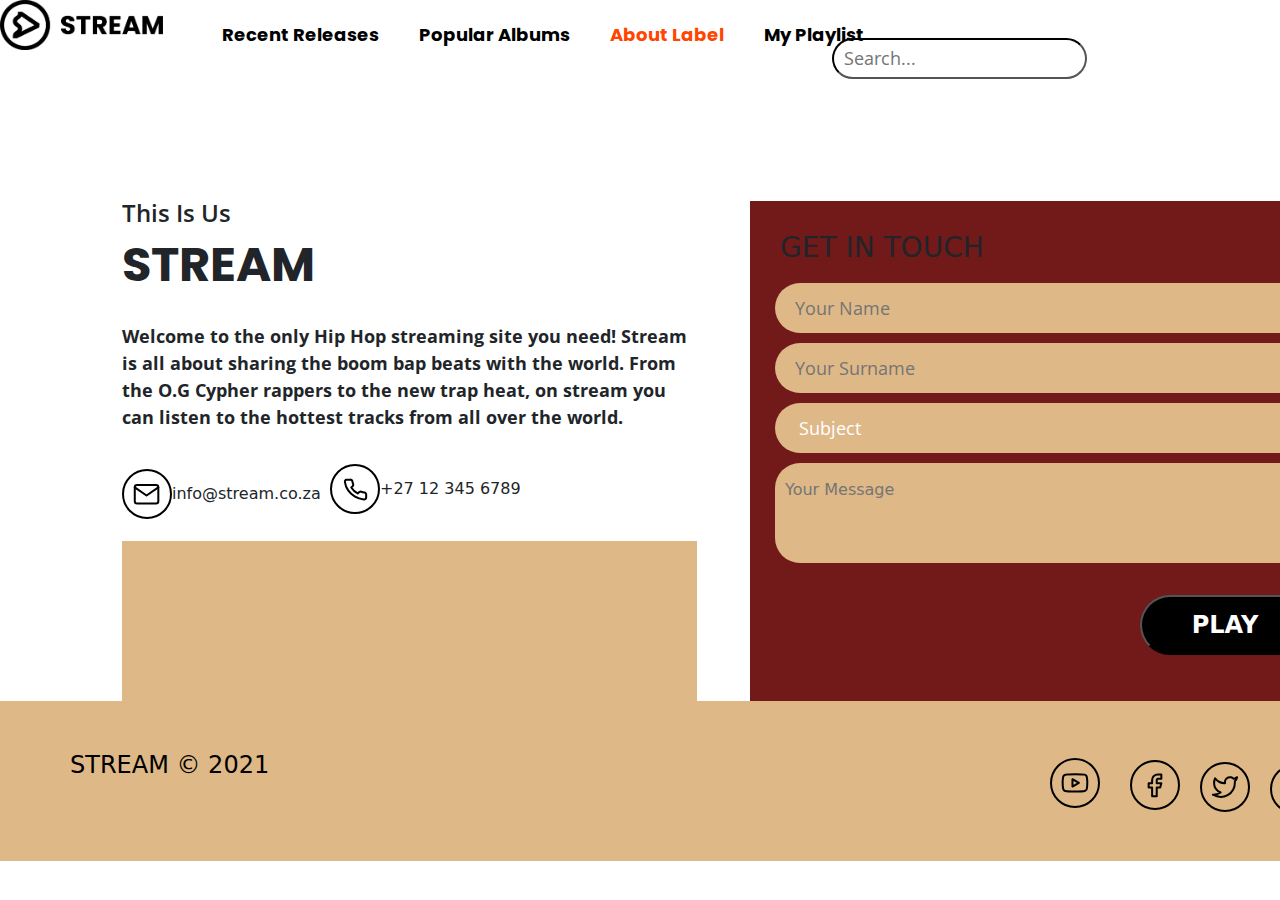
==== pages/About Label.html @ fa24c02f "Third commit" ====
<!DOCTYPE html>
<html lang="en">
<head>
    <meta charset="UTF-8">
    <meta http-equiv="X-UA-Compatible" content="IE=edge">
    <meta name="viewport" content="width=device-width, initial-scale=1.0">
    <title>About Us:Stream your heart away</title>

    <link rel="stylesheet" href="https://cdn.jsdelivr.net/npm/bootstrap@5.2.3/dist/css/bootstrap.min.css">
    <script src="https://cdn.jsdelivr.net/npm/bootstrap@5.2.3/dist/js/bootstrap.min.js"></script>

    <link rel="preconnect" href="https://fonts.googleapis.com">
    <link rel="preconnect" href="https://fonts.gstatic.com" crossorigin>
    <link href="https://fonts.googleapis.com/css2?family=Open+Sans:wght@300&family=Poppins:wght@300&display=swap" rel="stylesheet">

    <link rel="stylesheet" href="../css/sub.css">
   
</head>
<body>
    <nav>
        <div class="Logo">
            <img src="../assets/Logo/stream_logo_black.png" height="50px">
        </div>
            <div class="nav-con">
                <ul>
                    <a href="../Index.html"><li>Recent Releases</li></a>
                    <a href="#"><li>Popular Albums</li></a>
                    <a href="../pages/About Label.html"><li class="active">About Label</li></a>
                    <a href="My Playlist"><li>My Playlist</li></a>
                </ul>
            </div>
            <form>
                <input class="move" type="text" placeholder="Search..." class="btn" required>
            </form>
        </div> 

    </nav>

    <div class="col-6">
        <div class="text">
            <h4>This Is Us</h4>
            <h1><strong>STREAM</strong></h1>
            <p>Welcome to the only Hip Hop streaming site you need! Stream is all about sharing the boom bap beats with the world. From the O.G Cypher rappers to the new trap heat, on stream you can listen to the hottest tracks from all over the world.</p>
        </div>

        <div class="contact">
            <div class="email"><img src="../assets/Icons/contact/email_icon.svg">info@stream.co.za</div>
            <div class="call"><img src="../assets/Icons/contact/phone_icon.svg">+27 12 345 6789</div>
        </div>

        <div class="location"></div>

    </div>

    <div class="col-6">

        <form>
            <div class="form">
                <h3>GET IN TOUCH</h3>

                <input class="form-input" type="text" placeholder="Your Name" required>
                <input class="form-input" type="text" placeholder="Your Surname" required>

                <select class="choose">
                    <option>Option One</option>
                    <option>Option Two</option>
                    <option>Option Three</option>
                    <option>Option Four</option>
                    <option selected="selected">Subject</option>  
                </select>
                
                <div class="write">
                    <textarea class="message" placeholder="Your Message" rows="10"></textarea>
                </div>

                <div class="press">
                    <button class="button">PLAY</button>
                </div>
            </div>
        </form>
    </div>

    <footer>
        <h4>STREAM © 2021</h4>

        <div class="youtube"><img src="../assets/Icons/social/youtube_icon.svg"></div>
        <div class="facebook"><img src="../assets/Icons/social/facebook_icon.svg"></div>
        <div class="twitter"><img src="../assets/Icons/social/twitter_icon.svg"></div>
        <div class="instagram"><img src="../assets/Icons/social/instagram_icon.svg"></div>
        
    </footer>
</body>
</html>
---- css/sub.css ----
.icon-size{
    inline-size: 34px;
    margin-top: -40px;
    margin-left: 10px;
}

.logo h3{
    margin-left: 200px;
}

nav ul{
    list-style: none;
}

.nav-con{
    margin-left: 150px;
    margin-top: -45px;
}

nav li{
    float: left;
    padding-left: 40px;
    font-size: 18px;
    font-family: 'Poppins', sans-serif;
    color: black;
    font-weight: bold;
}

nav li:hover{
    cursor: pointer;
    color: orangered;
}

.active{
    color: orangered;
    font-weight: bold;
}

.move{
    width: 255px;
    margin-left: 65%;
    border-color: black;
    border-radius: 25px;
    padding-top: 5px;
    padding-bottom: 5px;
    padding-left: 10px;
    background-color: transparent;
    margin-top: -100px;
    font-size: 18px;
    font-family: 'Open Sans', sans-serif;
}

.text h4{
    font-size: 24px;
    font-family: 'Open Sans', sans-serif;
    font-weight: 600;
}

.text{
    width: 575px;
    height: 400px;
    margin-left: 122px;
    margin-top: 120px;
}

.text h1{
    font-size: 48px;
    font-family: 'Poppins', sans-serif;
}

.text p{
    margin-top: 30px;
    font-size: 18px;
    font-family: 'Open Sans', sans-serif;
    font-weight: bold;
}

.email{
    margin-left: 122px;
}

.contact{
    margin-top: -130px;
}

.contact p{
    margin-left: 185px;
    margin-top: -35px;
    font-size: 18px;
    font-family: 'Open Sans', sans-serif;
}

.call{
    margin-left: 330px;
    margin-top: -55px;
}

.location{
    width: 575px;
    height: 160px;
    background-color: burlywood;
    margin-top: 27px;
    margin-left: 122px;
}

.form{
    width: 600px;
    height: 500px;
    background-color: rgb(114, 25, 25);
    margin-left: 750px;
    padding-top: 30px;
    margin-top: -500px;
}

.form h3{
    padding-left: 30px;
}

.form-input{
    width: 90%;
    height: 50px;
    margin-top: 10px;
    margin-left: 25px;
    padding-left: 20px;
    border-radius: 25px;
    border: none;
    font-size: 18px;
    font-family: 'Open Sans', sans-serif;
    background-color: burlywood;
    color: white;
}

.choose{
    width: 90%;
    height: 50px;
    margin-top: 10px;
    margin-left: 25px;
    padding-left: 20px;
    border-radius: 25px;
    border: none;
    font-size: 18px;
    font-family: 'Open Sans', sans-serif;
    background-color: burlywood;
    color: white;
}

.message{
    width: 540px;
    height: 100px;
    border-radius: 25px;
    border: none;
    margin-top: 10px;
    padding-top: 15px;
    padding-left: 10px;
    margin-left: 25px;
    background-color: burlywood;
    color: white;
}

.button{
    width: 170px;
    height: 60px;
    margin-top: 25px;
    margin-left: 390px;
    border-radius: 40px;
    background-color: black;
    color: white;
    font-weight: bold;
    font-size: 24px; 
}

footer{
    width: 100%;
    height: 160px;
    background-color: burlywood;
    padding-top: 50px;
    color: black;
   
}

footer h4{
    margin-left: 70px;
    color: black;
}

.youtube{
    inline-size: 34px;
    margin-left: 1050px;
    margin-top: -30px;
}

.facebook{
    inline-size: 34px;
    margin-left: 1130px;
    margin-top: -48px;
}

.twitter{
    inline-size: 34px;
    margin-left: 1200px;
    margin-top: -48px;
}

.instagram{
    inline-size: 34px;
    margin-left: 1270px;
    margin-top: -48px;
}
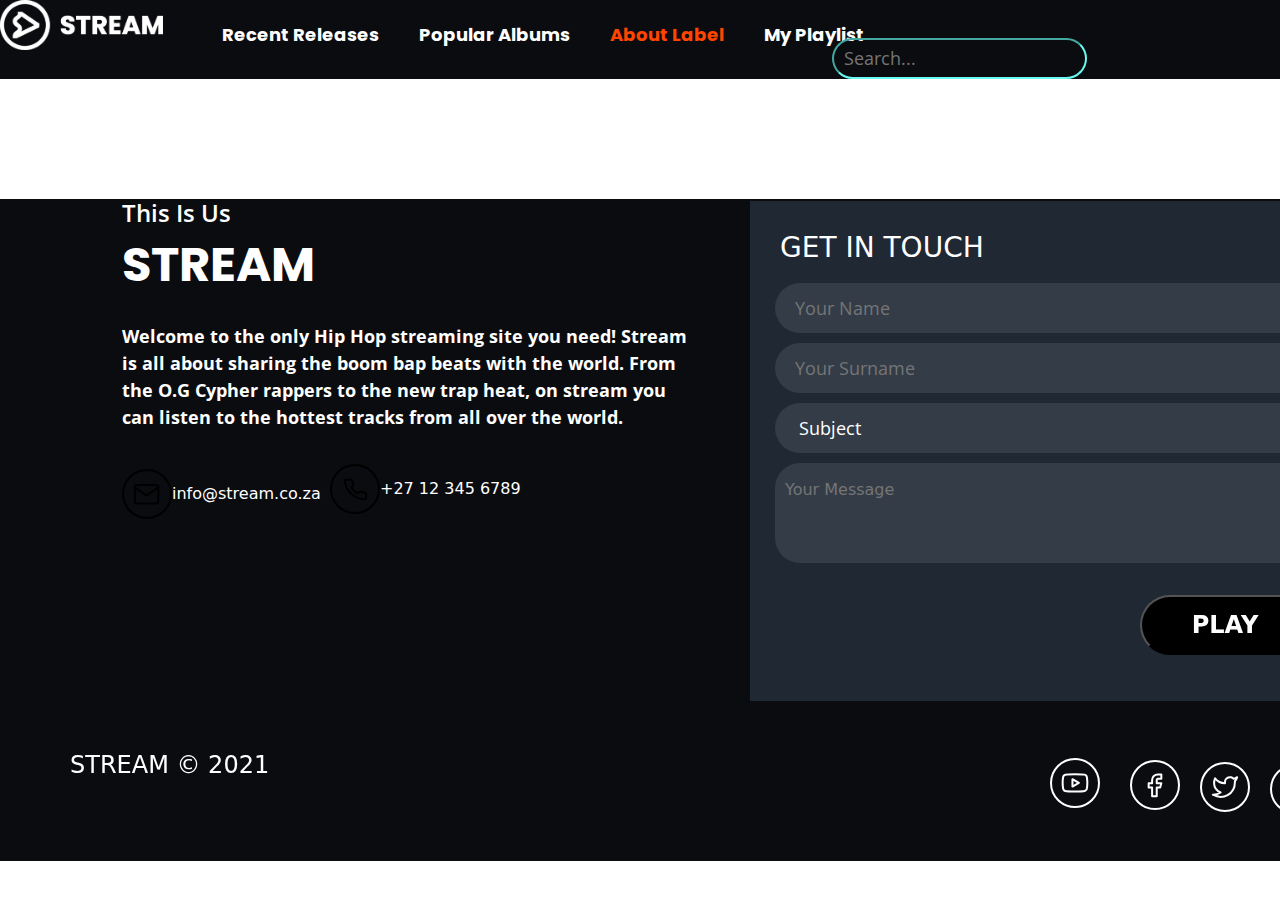
==== commit d773e781: "Project 101" ====
--- a/pages/About Label.html
+++ b/pages/About Label.html
@@ -17,77 +17,81 @@
    
 </head>
 <body>
-    <nav>
-        <div class="Logo">
-            <img src="../assets/Logo/stream_logo_black.png" height="50px">
-        </div>
-            <div class="nav-con">
-                <ul>
-                    <a href="../Index.html"><li>Recent Releases</li></a>
-                    <a href="#"><li>Popular Albums</li></a>
-                    <a href="../pages/About Label.html"><li class="active">About Label</li></a>
-                    <a href="My Playlist"><li>My Playlist</li></a>
-                </ul>
+<div class="background">
+        <nav>
+            <div class="Logo">
+                <img src="../assets/Logo/stream_logo_white.png" height="50px">
             </div>
-            <form>
-                <input class="move" type="text" placeholder="Search..." class="btn" required>
-            </form>
-        </div> 
+                <div class="nav-con">
+                    <ul>
+                        <a href="../Index.html"><li>Recent Releases</li></a>
+                        <a href="#"><li>Popular Albums</li></a>
+                        <a href="../pages/About Label.html"><li class="active">About Label</li></a>
+                        <a href="My Playlist"><li>My Playlist</li></a>
+                    </ul>
+                </div>
+                <form>
+                    <input class="move" type="text" placeholder="Search..." class="btn" required>
+                </form>
+            </div> 
+        </nav>
+    </div>
 
-    </nav>
+    <div class="background">
+        <div class="col-6">
+            <div class="text">
+                <h4>This Is Us</h4>
+                <h1><strong>STREAM</strong></h1>
+                <p>Welcome to the only Hip Hop streaming site you need! Stream is all about sharing the boom bap beats with the world. From the O.G Cypher rappers to the new trap heat, on stream you can listen to the hottest tracks from all over the world.</p>
+            </div>
 
-    <div class="col-6">
-        <div class="text">
-            <h4>This Is Us</h4>
-            <h1><strong>STREAM</strong></h1>
-            <p>Welcome to the only Hip Hop streaming site you need! Stream is all about sharing the boom bap beats with the world. From the O.G Cypher rappers to the new trap heat, on stream you can listen to the hottest tracks from all over the world.</p>
+            <div class="contact">
+                <div class="email"><img src="../assets/Icons/contact/email_icon.svg">info@stream.co.za</div>
+                <div class="call"><img src="../assets/Icons/contact/phone_icon.svg">+27 12 345 6789</div>
+            </div>
+
+            <div class="location"><iframe src="https://www.google.com/maps/embed?pb=!1m18!1m12!1m3!1d202405.56727052628!2d126.83405462526255!3d37.56479334294854!2m3!1f0!2f0!3f0!3m2!1i1024!2i768!4f13.1!3m3!1m2!1s0x357ca2012d5c39cf%3A0x7e11eca1405bf29b!2sSeoul%2C%20South%20Korea!5e0!3m2!1sen!2sza!4v1681047747278!5m2!1sen!2sza" width="600" height="160" style="border:0;" allowfullscreen="" loading="lazy" referrerpolicy="no-referrer-when-downgrade"></iframe></div>
+
         </div>
 
-        <div class="contact">
-            <div class="email"><img src="../assets/Icons/contact/email_icon.svg">info@stream.co.za</div>
-            <div class="call"><img src="../assets/Icons/contact/phone_icon.svg">+27 12 345 6789</div>
+        <div class="col-6">
+
+            <form>
+                <div class="form">
+                    <h3>GET IN TOUCH</h3>
+
+                    <input class="form-input" type="text" placeholder="Your Name" required>
+                    <input class="form-input" type="text" placeholder="Your Surname" required>
+
+                    <select class="choose">
+                        <option>Option One</option>
+                        <option>Option Two</option>
+                        <option>Option Three</option>
+                        <option>Option Four</option>
+                        <option selected="selected">Subject</option>  
+                    </select>
+                    
+                    <div class="write">
+                        <textarea class="message" placeholder="Your Message" rows="10"></textarea>
+                    </div>
+
+                    <div class="press">
+                        <button class="button">PLAY</button>
+                    </div>
+                </div>
+            </form>
         </div>
 
-        <div class="location"></div>
+        <footer>
+            <h4>STREAM © 2021</h4>
 
+            <div class="youtube"><img src="../assets/Icons/social/youtube_icon.svg"></div>
+            <div class="facebook"><img src="../assets/Icons/social/facebook_icon.svg"></div>
+            <div class="twitter"><img src="../assets/Icons/social/twitter_icon.svg"></div>
+            <div class="instagram"><img src="../assets/Icons/social/instagram_icon.svg"></div>
+            
+        </footer>
     </div>
-
-    <div class="col-6">
-
-        <form>
-            <div class="form">
-                <h3>GET IN TOUCH</h3>
-
-                <input class="form-input" type="text" placeholder="Your Name" required>
-                <input class="form-input" type="text" placeholder="Your Surname" required>
-
-                <select class="choose">
-                    <option>Option One</option>
-                    <option>Option Two</option>
-                    <option>Option Three</option>
-                    <option>Option Four</option>
-                    <option selected="selected">Subject</option>  
-                </select>
-                
-                <div class="write">
-                    <textarea class="message" placeholder="Your Message" rows="10"></textarea>
-                </div>
-
-                <div class="press">
-                    <button class="button">PLAY</button>
-                </div>
-            </div>
-        </form>
-    </div>
-
-    <footer>
-        <h4>STREAM © 2021</h4>
-
-        <div class="youtube"><img src="../assets/Icons/social/youtube_icon.svg"></div>
-        <div class="facebook"><img src="../assets/Icons/social/facebook_icon.svg"></div>
-        <div class="twitter"><img src="../assets/Icons/social/twitter_icon.svg"></div>
-        <div class="instagram"><img src="../assets/Icons/social/instagram_icon.svg"></div>
-        
-    </footer>
+</div>
 </body>
 </html>--- a/css/sub.css
+++ b/css/sub.css
@@ -1,3 +1,7 @@
+.background{
+    background-color: #0b0c10;
+}
+
 .icon-size{
     inline-size: 34px;
     margin-top: -40px;
@@ -15,6 +19,7 @@
 .nav-con{
     margin-left: 150px;
     margin-top: -45px;
+    
 }
 
 nav li{
@@ -22,8 +27,9 @@
     padding-left: 40px;
     font-size: 18px;
     font-family: 'Poppins', sans-serif;
-    color: black;
-    font-weight: bold;
+    color: white;
+    font-weight: bold;
+   
 }
 
 nav li:hover{
@@ -39,7 +45,7 @@
 .move{
     width: 255px;
     margin-left: 65%;
-    border-color: black;
+    border-color: #66fcf1;
     border-radius: 25px;
     padding-top: 5px;
     padding-bottom: 5px;
@@ -61,6 +67,7 @@
     height: 400px;
     margin-left: 122px;
     margin-top: 120px;
+    color: white;
 }
 
 .text h1{
@@ -77,10 +84,12 @@
 
 .email{
     margin-left: 122px;
+    color: white;
 }
 
 .contact{
     margin-top: -130px;
+    color: white;
 }
 
 .contact p{
@@ -98,7 +107,6 @@
 .location{
     width: 575px;
     height: 160px;
-    background-color: burlywood;
     margin-top: 27px;
     margin-left: 122px;
 }
@@ -106,7 +114,7 @@
 .form{
     width: 600px;
     height: 500px;
-    background-color: rgb(114, 25, 25);
+    background-color: #202833;
     margin-left: 750px;
     padding-top: 30px;
     margin-top: -500px;
@@ -114,6 +122,7 @@
 
 .form h3{
     padding-left: 30px;
+    color: white;
 }
 
 .form-input{
@@ -126,7 +135,7 @@
     border: none;
     font-size: 18px;
     font-family: 'Open Sans', sans-serif;
-    background-color: burlywood;
+    background-color: #333c47;
     color: white;
 }
 
@@ -140,7 +149,7 @@
     border: none;
     font-size: 18px;
     font-family: 'Open Sans', sans-serif;
-    background-color: burlywood;
+    background-color: #333c47;
     color: white;
 }
 
@@ -153,7 +162,7 @@
     padding-top: 15px;
     padding-left: 10px;
     margin-left: 25px;
-    background-color: burlywood;
+    background-color: #333c47;
     color: white;
 }
 
@@ -172,37 +181,352 @@
 footer{
     width: 100%;
     height: 160px;
-    background-color: burlywood;
+    background-color:  #0b0c10;
     padding-top: 50px;
-    color: black;
+    color: white;
    
 }
 
 footer h4{
     margin-left: 70px;
-    color: black;
+    color: white;
 }
 
 .youtube{
-    inline-size: 34px;
+    inline-size: 50px;
     margin-left: 1050px;
     margin-top: -30px;
 }
 
 .facebook{
-    inline-size: 34px;
+    inline-size: 50px;
     margin-left: 1130px;
     margin-top: -48px;
 }
 
 .twitter{
-    inline-size: 34px;
+    inline-size: 50px;
     margin-left: 1200px;
     margin-top: -48px;
 }
 
 .instagram{
-    inline-size: 34px;
+    inline-size: 50px;
     margin-left: 1270px;
     margin-top: -48px;
-}+}
+
+.title{
+    margin-left: 122px;
+    margin-top: 85px;
+    color: white;
+}
+
+.image{
+    width: 470px;
+    height: 470px;
+    background-image: url(../assets/Album/happier\ cover.jpg);
+    background-position: center;
+    background-size: cover;
+    text-align: center;
+    margin-left: 122px;
+    padding-top: 170px;
+}
+
+.image h1{
+    font-size: 64px;
+    font-family: 'Poppins', sans-serif;
+    font-weight: bold;
+    color: white;
+}
+
+.image h3{
+    font-size: 48px;
+    font-family: 'Poppins', sans-serif;
+    font-weight: bold;
+    color: white;
+}
+
+.icon{
+    inline-size: 40px;
+    margin-left: 210px;
+    margin-top: 60px;
+}
+
+
+.suggestions{
+    width: 940px;
+    margin-top: 100px;
+    font-size: 18px;
+    font-family: 'Poppins', sans-serif;
+    margin-left: -200px;
+    
+}
+
+
+.suggestions ul{
+    list-style: none;
+    
+}
+
+.suggestions li{
+    padding-left: 50px;
+    padding-right: 50px;
+    font-weight: bold;
+    float: left;
+    
+}
+
+.suggestions li a{
+    text-decoration: none;
+    color: white;
+}
+
+.suggestions li a::after{
+    content: "";
+    width: 0;
+    height: 3px;
+    background-color: orangered;
+    margin: auto;
+    display: block;
+}
+
+.suggestions li a:hover::after{
+    width: 100%;
+    transition: 0.3s linear;
+}
+
+.numbers{
+    margin-left: -100px;
+   
+}
+
+.numbers h5{
+    font-family: 'Open Sans', sans-serif;
+    font-size: 18px;
+    color: white;
+    padding-bottom: 40px;
+    padding-top: 40px;
+    font-weight: bold;
+}
+
+.numbers p{
+    padding-bottom: 20px;
+    color: white;
+}
+
+.songs{
+    padding-left: 48px;
+    color: white;
+    margin-top: -430px;
+    margin-left: -60px;
+}
+
+.songs h5{
+    font-family: 'Open Sans', sans-serif;
+    font-size: 18px;
+    padding-bottom: 40px;
+    font-weight: bold;
+}
+
+.songs h6,p{
+    padding-bottom: 3px;
+    font-family: 'Poppins', sans-serif;
+}
+
+.songs h6{
+    font-size: 14px;
+}
+
+.songs p{
+    font-size: 12px;
+}
+
+.albums{
+    margin-left: 250px;
+    margin-top: -470px;
+}
+
+.albums h5{
+    font-family: 'Open Sans', sans-serif;
+    font-size: 18px;
+    color: white;
+    padding-bottom: 40px;
+    padding-top: 40px;
+    font-weight: bold; 
+}
+
+.albums p{
+    padding-bottom: 20px;
+    color: white;
+}
+
+.duration{
+    margin-left: 455px;
+    margin-top: -470px;
+}
+
+.duration h5{
+    font-family: 'Open Sans', sans-serif;
+    font-size: 18px;
+    color: white;
+    padding-bottom: 40px;
+    padding-top: 40px; 
+    font-weight: bold;
+}
+
+.duration p{
+    padding-bottom: 20px;
+    color: white;
+}
+
+
+.dots h5{
+    font-family: 'Open Sans', sans-serif;
+    font-size: 18px;
+    color: white;
+    padding-bottom: 40px;
+    padding-top: 40px; 
+    font-weight: bold;
+}
+
+.dots{
+    margin-left: 560px;
+    margin-top: -360px;
+}
+
+.dots p{
+    font-weight: bold;
+    font-size: 15px;
+    color: white;
+    padding-bottom: 20px;
+    letter-spacing: 5px;
+}
+
+
+.lines{
+    width: 680px;
+    height: 2px;
+    background-color: #202833;
+    margin-top: -310px;
+    margin-left: -100px;
+}
+
+
+
+
+.lines2{
+    width: 680px;
+    height: 2px;
+    background-color:#202833;
+    margin-top: 60px;
+    margin-left: -100px;
+}
+
+
+
+.lines3{
+    width: 680px;
+    height: 2px;
+    background-color:#202833;
+    margin-top: 60px;
+    margin-left: -100px;
+}
+
+
+.lines4{
+    width: 680px;
+    height: 2px;
+    background-color: #202833;
+    margin-top: 60px;
+    margin-left: -100px;
+}
+
+
+.lines5{
+    width: 680px;
+    height: 2px;
+    background-color: #202833;
+    margin-top: 60px;
+    margin-left: -100px;
+}
+
+
+
+.lines6{
+    width: 680px;
+    height: 2px;
+    background-color: #202833;
+    margin-top: 55px;
+    margin-left: -100px;
+}
+
+
+.player-line{
+    width: 1200px;
+    height: 50px;
+    margin-top: 100px;
+    margin-left: 122px;
+    margin-left: -700px;
+}
+
+.line{
+    width: 100%;
+    height: 5px;
+    background-color: lightgrey;
+    
+}
+
+.line-fill{
+    width: 40%;
+    height: 5px;
+    background-color: #66fcf1;
+}
+
+.marker{
+    width: 30px;
+    height: 30px;
+    background-color: #66fcf1;
+    border-radius: 40px;
+    margin: 0 auto ;
+    margin-top: -18px;
+    margin-left: 480px;
+}
+
+.picture{
+    float: left;
+}
+
+.small-picture{
+    width: 70px;
+    height: 70px;
+    background-image: url(../assets/Album/restoration_album_cover.png);
+    background-position: center;
+    background-size: cover;
+    margin-left: -700px;
+    margin-top: -20px;
+}
+
+.writing{
+    margin-left: 220px;
+    margin-top: -65px;
+    margin-left: -610px;
+    color: white;
+}
+
+.player{
+    margin-left: -150px;
+    padding-left: 30px;
+    padding-right: 30px;
+}
+
+.end{
+    float: left ;
+    font-weight: bold;
+    margin-left: 400px;
+    margin-top: -60px;
+    color: white;
+}
+
+
+
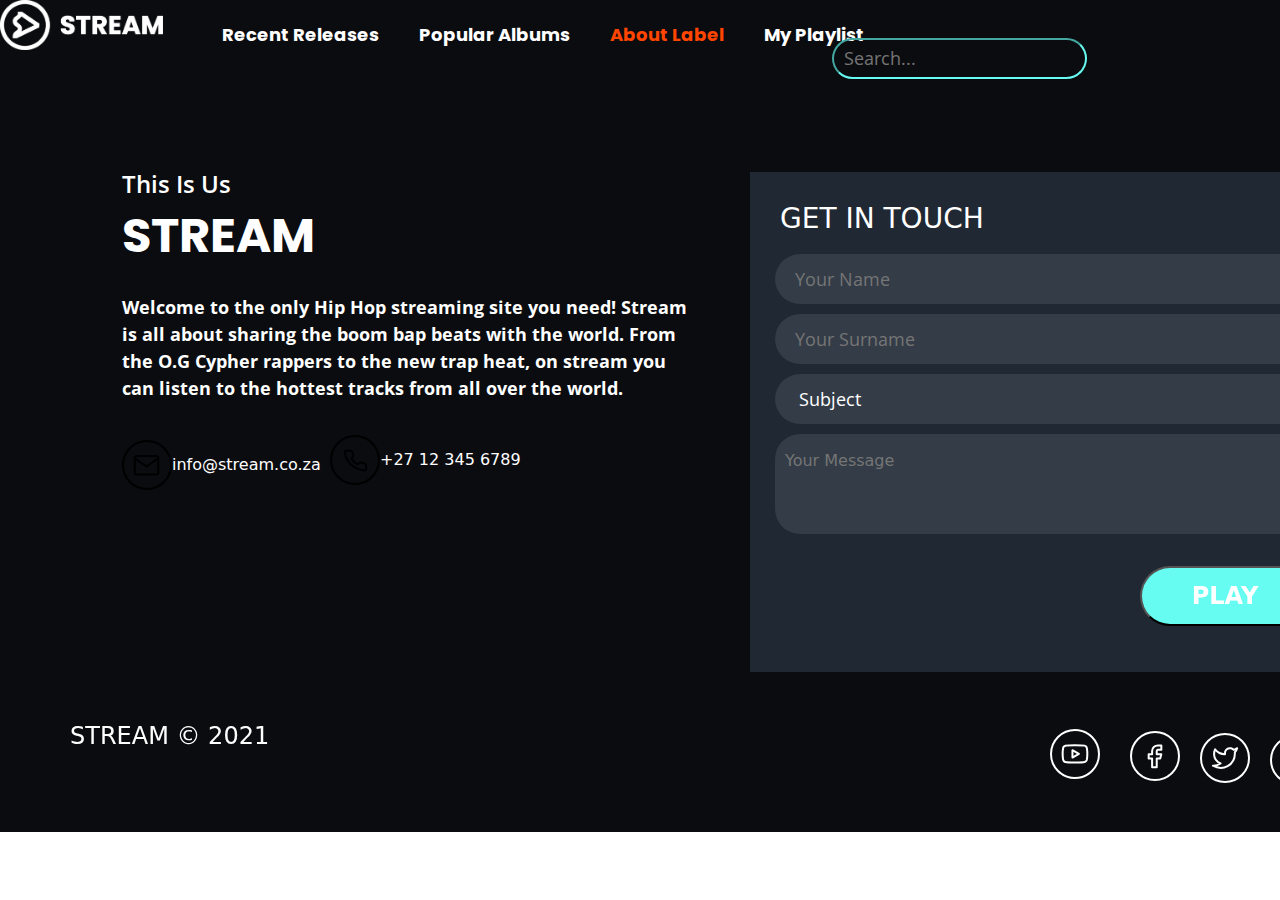
==== commit a8e5d62e: "final commit" ====
--- a/pages/About Label.html
+++ b/pages/About Label.html
@@ -17,81 +17,81 @@
    
 </head>
 <body>
-<div class="background">
-        <nav>
-            <div class="Logo">
-                <img src="../assets/Logo/stream_logo_white.png" height="50px">
-            </div>
-                <div class="nav-con">
-                    <ul>
-                        <a href="../Index.html"><li>Recent Releases</li></a>
-                        <a href="#"><li>Popular Albums</li></a>
-                        <a href="../pages/About Label.html"><li class="active">About Label</li></a>
-                        <a href="My Playlist"><li>My Playlist</li></a>
-                    </ul>
+    <div class="background3">
+            <nav>
+                <div class="Logo">
+                    <img src="../assets/Logo/stream_logo_white.png" height="50px">
                 </div>
-                <form>
-                    <input class="move" type="text" placeholder="Search..." class="btn" required>
-                </form>
-            </div> 
-        </nav>
-    </div>
+                    <div class="nav-con">
+                        <ul>
+                            <a href="../Index.html"><li>Recent Releases</li></a>
+                            <a href="#"><li>Popular Albums</li></a>
+                            <a href="../pages/About Label.html"><li class="active">About Label</li></a>
+                            <a href="../pages/My Playlist.html"><li>My Playlist</li></a>
+                        </ul>
+                    </div>
+                    <form>
+                        <input class="move" type="text" placeholder="Search..." class="btn" required>
+                    </form>
+                </div> 
+            </nav>
+        </div>
 
-    <div class="background">
-        <div class="col-6">
-            <div class="text">
-                <h4>This Is Us</h4>
-                <h1><strong>STREAM</strong></h1>
-                <p>Welcome to the only Hip Hop streaming site you need! Stream is all about sharing the boom bap beats with the world. From the O.G Cypher rappers to the new trap heat, on stream you can listen to the hottest tracks from all over the world.</p>
+        <div class="background4">
+            <div class="col-6">
+                <div class="text">
+                    <h4>This Is Us</h4>
+                    <h1><strong>STREAM</strong></h1>
+                    <p>Welcome to the only Hip Hop streaming site you need! Stream is all about sharing the boom bap beats with the world. From the O.G Cypher rappers to the new trap heat, on stream you can listen to the hottest tracks from all over the world.</p>
+                </div>
+
+                <div class="contact">
+                    <div class="email"><img src="../assets/Icons/contact/email_icon.svg">info@stream.co.za</div>
+                    <div class="call"><img src="../assets/Icons/contact/phone_icon.svg">+27 12 345 6789</div>
+                </div>
+
+                <div class="location"><iframe src="https://www.google.com/maps/embed?pb=!1m18!1m12!1m3!1d202405.56727052628!2d126.83405462526255!3d37.56479334294854!2m3!1f0!2f0!3f0!3m2!1i1024!2i768!4f13.1!3m3!1m2!1s0x357ca2012d5c39cf%3A0x7e11eca1405bf29b!2sSeoul%2C%20South%20Korea!5e0!3m2!1sen!2sza!4v1681047747278!5m2!1sen!2sza" width="600" height="160" style="border:0;" allowfullscreen="" loading="lazy" referrerpolicy="no-referrer-when-downgrade"></iframe></div>
+
             </div>
 
-            <div class="contact">
-                <div class="email"><img src="../assets/Icons/contact/email_icon.svg">info@stream.co.za</div>
-                <div class="call"><img src="../assets/Icons/contact/phone_icon.svg">+27 12 345 6789</div>
+            <div class="col-6">
+
+                <form>
+                    <div class="form">
+                        <h3>GET IN TOUCH</h3>
+
+                        <input class="form-input" type="text" placeholder="Your Name" required>
+                        <input class="form-input" type="text" placeholder="Your Surname" required>
+
+                        <select class="choose">
+                            <option>Option One</option>
+                            <option>Option Two</option>
+                            <option>Option Three</option>
+                            <option>Option Four</option>
+                            <option selected="selected">Subject</option>  
+                        </select>
+                        
+                        <div class="write">
+                            <textarea class="message" placeholder="Your Message" rows="10"></textarea>
+                        </div>
+
+                        <div class="press">
+                            <button class="button">PLAY</button>
+                        </div>
+                    </div>
+                </form>
             </div>
 
-            <div class="location"><iframe src="https://www.google.com/maps/embed?pb=!1m18!1m12!1m3!1d202405.56727052628!2d126.83405462526255!3d37.56479334294854!2m3!1f0!2f0!3f0!3m2!1i1024!2i768!4f13.1!3m3!1m2!1s0x357ca2012d5c39cf%3A0x7e11eca1405bf29b!2sSeoul%2C%20South%20Korea!5e0!3m2!1sen!2sza!4v1681047747278!5m2!1sen!2sza" width="600" height="160" style="border:0;" allowfullscreen="" loading="lazy" referrerpolicy="no-referrer-when-downgrade"></iframe></div>
+            <footer>
+                <h4>STREAM © 2021</h4>
 
+                <div class="youtube"><img src="../assets/Icons/social/youtube_icon.svg"></div>
+                <div class="facebook"><img src="../assets/Icons/social/facebook_icon.svg"></div>
+                <div class="twitter"><img src="../assets/Icons/social/twitter_icon.svg"></div>
+                <div class="instagram"><img src="../assets/Icons/social/instagram_icon.svg"></div>
+                
+            </footer>
         </div>
-
-        <div class="col-6">
-
-            <form>
-                <div class="form">
-                    <h3>GET IN TOUCH</h3>
-
-                    <input class="form-input" type="text" placeholder="Your Name" required>
-                    <input class="form-input" type="text" placeholder="Your Surname" required>
-
-                    <select class="choose">
-                        <option>Option One</option>
-                        <option>Option Two</option>
-                        <option>Option Three</option>
-                        <option>Option Four</option>
-                        <option selected="selected">Subject</option>  
-                    </select>
-                    
-                    <div class="write">
-                        <textarea class="message" placeholder="Your Message" rows="10"></textarea>
-                    </div>
-
-                    <div class="press">
-                        <button class="button">PLAY</button>
-                    </div>
-                </div>
-            </form>
-        </div>
-
-        <footer>
-            <h4>STREAM © 2021</h4>
-
-            <div class="youtube"><img src="../assets/Icons/social/youtube_icon.svg"></div>
-            <div class="facebook"><img src="../assets/Icons/social/facebook_icon.svg"></div>
-            <div class="twitter"><img src="../assets/Icons/social/twitter_icon.svg"></div>
-            <div class="instagram"><img src="../assets/Icons/social/instagram_icon.svg"></div>
-            
-        </footer>
     </div>
-</div>
 </body>
 </html>--- a/css/sub.css
+++ b/css/sub.css
@@ -1,5 +1,21 @@
 .background{
     background-color: #0b0c10;
+}
+
+.background2{
+    background-color: #0b0c10;
+    height: 800px;
+}
+
+.background3{
+    background-color: #0b0c10;
+    height: 250px;
+}
+
+.background4{
+    background-color: #0b0c10;
+    height: 600px;
+    margin-top: -200px;
 }
 
 .icon-size{
@@ -172,7 +188,7 @@
     margin-top: 25px;
     margin-left: 390px;
     border-radius: 40px;
-    background-color: black;
+    background-color: #66fcf1;
     color: white;
     font-weight: bold;
     font-size: 24px; 
@@ -463,17 +479,17 @@
 
 
 .player-line{
-    width: 1200px;
+    width: 1400px;
     height: 50px;
     margin-top: 100px;
     margin-left: 122px;
-    margin-left: -700px;
+    margin-left: -690px;
 }
 
 .line{
     width: 100%;
     height: 5px;
-    background-color: lightgrey;
+    background-color:#202833;
     
 }
 
@@ -490,11 +506,12 @@
     border-radius: 40px;
     margin: 0 auto ;
     margin-top: -18px;
-    margin-left: 480px;
+    margin-left: 560px;
 }
 
 .picture{
     float: left;
+    margin-left: 30px;
 }
 
 .small-picture{
@@ -515,15 +532,16 @@
 }
 
 .player{
-    margin-left: -150px;
     padding-left: 30px;
     padding-right: 30px;
+    margin-top: -20px;
+    
 }
 
 .end{
     float: left ;
     font-weight: bold;
-    margin-left: 400px;
+    margin-left: 590px;
     margin-top: -60px;
     color: white;
 }
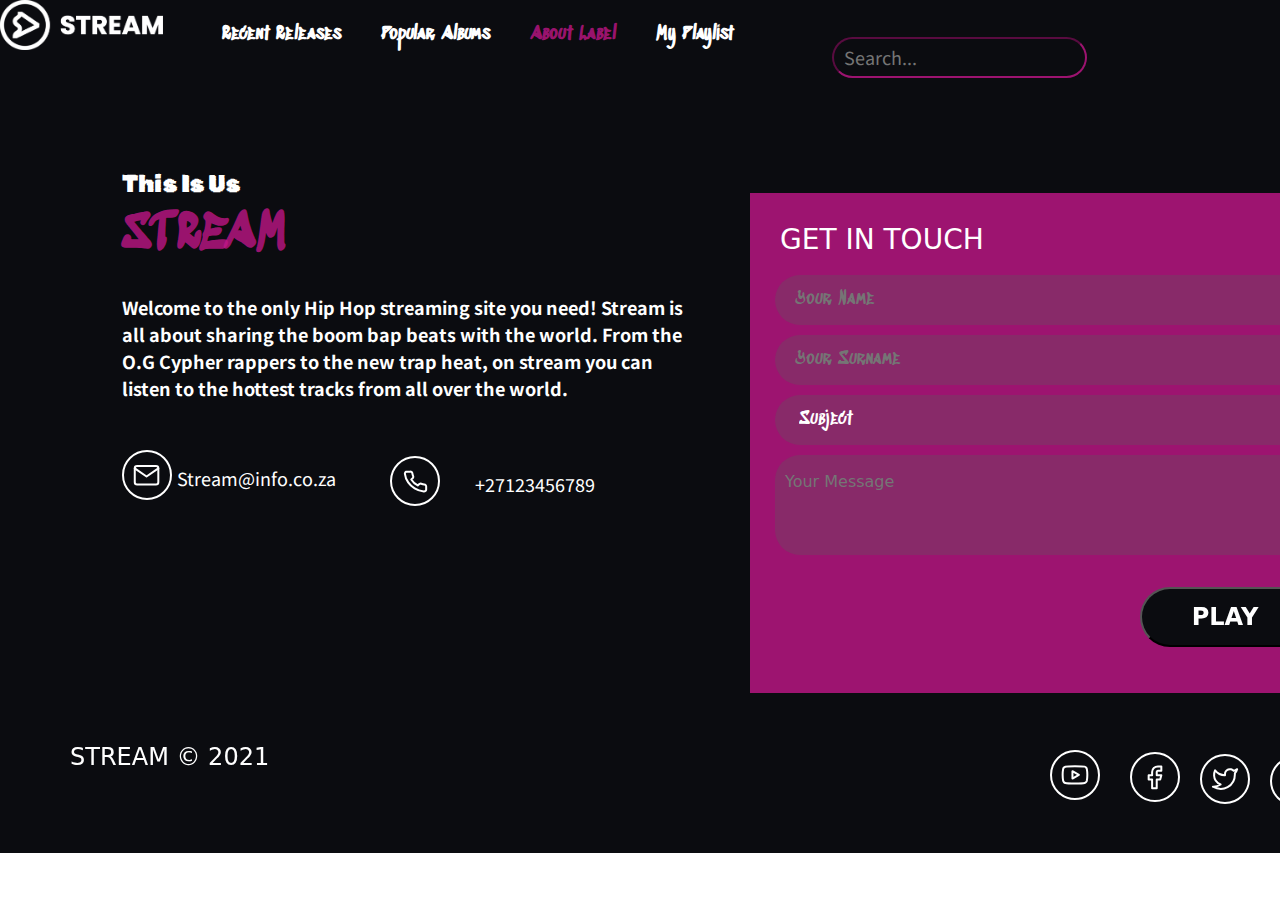
==== commit cf18b62c: "Project 101" ====
--- a/pages/About Label.html
+++ b/pages/About Label.html
@@ -11,7 +11,7 @@
 
     <link rel="preconnect" href="https://fonts.googleapis.com">
     <link rel="preconnect" href="https://fonts.gstatic.com" crossorigin>
-    <link href="https://fonts.googleapis.com/css2?family=Open+Sans:wght@300&family=Poppins:wght@300&display=swap" rel="stylesheet">
+    <link href="https://fonts.googleapis.com/css2?family=Noto+Sans+KR:wght@700&family=Rubik+Pixels&family=Sedgwick+Ave+Display&display=swap" rel="stylesheet">
 
     <link rel="stylesheet" href="../css/sub.css">
    
@@ -46,8 +46,16 @@
                 </div>
 
                 <div class="contact">
-                    <div class="email"><img src="../assets/Icons/contact/email_icon.svg">info@stream.co.za</div>
-                    <div class="call"><img src="../assets/Icons/contact/phone_icon.svg">+27 12 345 6789</div>
+                    <div class="email"><img src="../assets/Icons/contact/email_icon (2).svg">
+                        <div class="email-move">
+                            <p>Stream@info.co.za</p>
+                        </div>
+                    </div>
+                    <div class="call"><img src="../assets/Icons/contact/phone_icon (2).svg">
+                        <div class="call-move">
+                            <p>+27123456789</p>
+                        </div>
+                    </div>
                 </div>
 
                 <div class="location"><iframe src="https://www.google.com/maps/embed?pb=!1m18!1m12!1m3!1d202405.56727052628!2d126.83405462526255!3d37.56479334294854!2m3!1f0!2f0!3f0!3m2!1i1024!2i768!4f13.1!3m3!1m2!1s0x357ca2012d5c39cf%3A0x7e11eca1405bf29b!2sSeoul%2C%20South%20Korea!5e0!3m2!1sen!2sza!4v1681047747278!5m2!1sen!2sza" width="600" height="160" style="border:0;" allowfullscreen="" loading="lazy" referrerpolicy="no-referrer-when-downgrade"></iframe></div>
--- a/css/sub.css
+++ b/css/sub.css
@@ -42,7 +42,7 @@
     float: left;
     padding-left: 40px;
     font-size: 18px;
-    font-family: 'Poppins', sans-serif;
+    font-family: 'Sedgwick Ave Display', cursive;
     color: white;
     font-weight: bold;
    
@@ -50,18 +50,18 @@
 
 nav li:hover{
     cursor: pointer;
-    color: orangered;
+    color:rgba(193, 22, 136, 0.805);
 }
 
 .active{
-    color: orangered;
+    color: rgba(193, 22, 136, 0.805);
     font-weight: bold;
 }
 
 .move{
     width: 255px;
     margin-left: 65%;
-    border-color: #66fcf1;
+    border-color:rgba(193, 22, 136, 0.805);
     border-radius: 25px;
     padding-top: 5px;
     padding-bottom: 5px;
@@ -69,12 +69,12 @@
     background-color: transparent;
     margin-top: -100px;
     font-size: 18px;
-    font-family: 'Open Sans', sans-serif;
+    font-family: 'Noto Sans KR', sans-serif;
 }
 
 .text h4{
     font-size: 24px;
-    font-family: 'Open Sans', sans-serif;
+    font-family: 'Rubik Pixels', cursive;
     font-weight: 600;
 }
 
@@ -88,19 +88,26 @@
 
 .text h1{
     font-size: 48px;
-    font-family: 'Poppins', sans-serif;
+    font-family: 'Sedgwick Ave Display', cursive;
+    color: rgba(193, 22, 136, 0.805);
 }
 
 .text p{
     margin-top: 30px;
     font-size: 18px;
-    font-family: 'Open Sans', sans-serif;
+    font-family: 'Noto Sans KR', sans-serif;
     font-weight: bold;
 }
 
 .email{
+    inline-size: 50px;
     margin-left: 122px;
     color: white;
+    margin-top: 10px;
+}
+
+.email-move{
+    margin-left: -130px;
 }
 
 .contact{
@@ -112,12 +119,18 @@
     margin-left: 185px;
     margin-top: -35px;
     font-size: 18px;
-    font-family: 'Open Sans', sans-serif;
+    font-family: 'Noto Sans KR', sans-serif;
 }
 
 .call{
-    margin-left: 330px;
+    inline-size: 50px;
+    margin-left: 390px;
     margin-top: -55px;
+}
+
+.call-move{
+    float: left;
+    margin-left: -100px;
 }
 
 .location{
@@ -130,7 +143,7 @@
 .form{
     width: 600px;
     height: 500px;
-    background-color: #202833;
+    background-color:rgba(193, 22, 136, 0.805);
     margin-left: 750px;
     padding-top: 30px;
     margin-top: -500px;
@@ -150,8 +163,8 @@
     border-radius: 25px;
     border: none;
     font-size: 18px;
-    font-family: 'Open Sans', sans-serif;
-    background-color: #333c47;
+    font-family: 'Sedgwick Ave Display', cursive;
+    background-color:rgba(131, 48, 103, 0.805);
     color: white;
 }
 
@@ -164,8 +177,8 @@
     border-radius: 25px;
     border: none;
     font-size: 18px;
-    font-family: 'Open Sans', sans-serif;
-    background-color: #333c47;
+    font-family: 'Sedgwick Ave Display', cursive;
+    background-color:rgba(131, 48, 103, 0.805);
     color: white;
 }
 
@@ -178,7 +191,7 @@
     padding-top: 15px;
     padding-left: 10px;
     margin-left: 25px;
-    background-color: #333c47;
+    background-color:rgba(131, 48, 103, 0.805);
     color: white;
 }
 
@@ -188,7 +201,7 @@
     margin-top: 25px;
     margin-left: 390px;
     border-radius: 40px;
-    background-color: #66fcf1;
+    background-color:#0b0c10;
     color: white;
     font-weight: bold;
     font-size: 24px; 
@@ -241,7 +254,7 @@
 .image{
     width: 470px;
     height: 470px;
-    background-image: url(../assets/Album/happier\ cover.jpg);
+    background-image: url(../assets/Album/1\ album-Jcole.jpg);
     background-position: center;
     background-size: cover;
     text-align: center;
@@ -251,16 +264,16 @@
 
 .image h1{
     font-size: 64px;
-    font-family: 'Poppins', sans-serif;
-    font-weight: bold;
-    color: white;
+    font-family: 'Sedgwick Ave Display', cursive;
+    font-weight: bold;
+    color: black;
 }
 
 .image h3{
     font-size: 48px;
-    font-family: 'Poppins', sans-serif;
-    font-weight: bold;
-    color: white;
+    font-family: 'Sedgwick Ave Display', cursive;
+    font-weight: bold;
+    color: black;
 }
 
 .icon{
@@ -274,7 +287,7 @@
     width: 940px;
     margin-top: 100px;
     font-size: 18px;
-    font-family: 'Poppins', sans-serif;
+    font-family: 'Noto Sans KR', sans-serif;
     margin-left: -200px;
     
 }
@@ -302,7 +315,7 @@
     content: "";
     width: 0;
     height: 3px;
-    background-color: orangered;
+    background-color:rgba(193, 22, 136, 0.805);
     margin: auto;
     display: block;
 }
@@ -339,7 +352,7 @@
 }
 
 .songs h5{
-    font-family: 'Open Sans', sans-serif;
+    font-family: 'Noto Sans KR', sans-serif;
     font-size: 18px;
     padding-bottom: 40px;
     font-weight: bold;
@@ -347,7 +360,7 @@
 
 .songs h6,p{
     padding-bottom: 3px;
-    font-family: 'Poppins', sans-serif;
+    font-family: 'Noto Sans KR', sans-serif;
 }
 
 .songs h6{
@@ -364,7 +377,7 @@
 }
 
 .albums h5{
-    font-family: 'Open Sans', sans-serif;
+    font-family: 'Noto Sans KR', sans-serif;
     font-size: 18px;
     color: white;
     padding-bottom: 40px;
@@ -383,7 +396,7 @@
 }
 
 .duration h5{
-    font-family: 'Open Sans', sans-serif;
+    font-family: 'Noto Sans KR', sans-serif;
     font-size: 18px;
     color: white;
     padding-bottom: 40px;
@@ -496,13 +509,13 @@
 .line-fill{
     width: 40%;
     height: 5px;
-    background-color: #66fcf1;
+    background-color:rgba(193, 22, 136, 0.805);
 }
 
 .marker{
     width: 30px;
     height: 30px;
-    background-color: #66fcf1;
+    background-color: rgba(193, 22, 136, 0.805);
     border-radius: 40px;
     margin: 0 auto ;
     margin-top: -18px;
